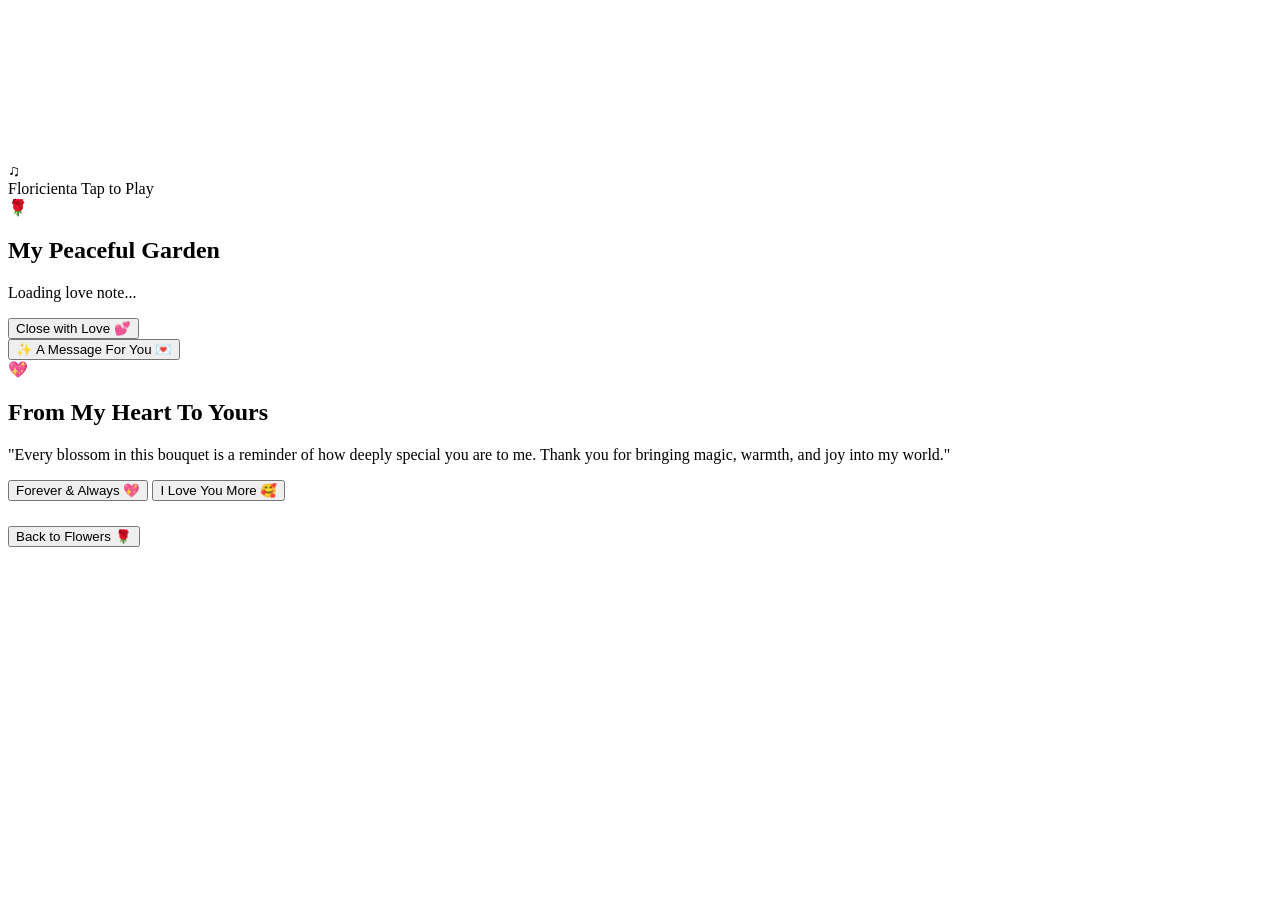
==== flowers.html @ 40cf1344 "Rename index.html to flowers.html" ====
<!DOCTYPE html>
<html lang="en">
  <head>
    <meta charset="UTF-8" />
    <meta http-equiv="X-UA-Compatible" content="IE=edge" />
    <meta name="viewport" content="width=device-width, initial-scale=1.0" />
    <link rel="stylesheet" href="./css/main.css" />
    <link rel="stylesheet" href="./css/interactive.css" />
    <link rel="icon" href="./img/flowers.png" type="image/x-icon" />
    <title>Midnight Velvet Rose - For You 🌹</title>
  </head>

  <body class="container">
    <div class="night"></div>
    <div class="starry-sky"></div>
    <canvas id="particlesCanvas"></canvas>

    <!-- Floating Music Widget -->
    <div class="music-controller" id="musicWidget">
      <div class="music-disc">♫</div>
      <div class="music-info">
        <span class="music-title">Floricienta</span>
        <span class="music-status" id="musicStatus">Tap to Play</span>
      </div>
    </div>
    <div class="flowers">
      <div class="flower flower--1">
        <div class="flower__leafs flower__leafs--1">
          <div class="flower__leaf flower__leaf--1"></div>
          <div class="flower__leaf flower__leaf--2"></div>
          <div class="flower__leaf flower__leaf--3"></div>
          <div class="flower__leaf flower__leaf--4"></div>
          <div class="flower__white-circle"></div>

          <div class="flower__light flower__light--1"></div>
          <div class="flower__light flower__light--2"></div>
          <div class="flower__light flower__light--3"></div>
          <div class="flower__light flower__light--4"></div>
          <div class="flower__light flower__light--5"></div>
          <div class="flower__light flower__light--6"></div>
          <div class="flower__light flower__light--7"></div>
          <div class="flower__light flower__light--8"></div>
        </div>
        <div class="flower__line">
          <div class="flower__line__leaf flower__line__leaf--1"></div>
          <div class="flower__line__leaf flower__line__leaf--2"></div>
          <div class="flower__line__leaf flower__line__leaf--3"></div>
          <div class="flower__line__leaf flower__line__leaf--4"></div>
          <div class="flower__line__leaf flower__line__leaf--5"></div>
          <div class="flower__line__leaf flower__line__leaf--6"></div>
        </div>
      </div>

      <div class="flower flower--2">
        <div class="flower__leafs flower__leafs--2">
          <div class="flower__leaf flower__leaf--1"></div>
          <div class="flower__leaf flower__leaf--2"></div>
          <div class="flower__leaf flower__leaf--3"></div>
          <div class="flower__leaf flower__leaf--4"></div>
          <div class="flower__white-circle"></div>

          <div class="flower__light flower__light--1"></div>
          <div class="flower__light flower__light--2"></div>
          <div class="flower__light flower__light--3"></div>
          <div class="flower__light flower__light--4"></div>
          <div class="flower__light flower__light--5"></div>
          <div class="flower__light flower__light--6"></div>
          <div class="flower__light flower__light--7"></div>
          <div class="flower__light flower__light--8"></div>
        </div>
        <div class="flower__line">
          <div class="flower__line__leaf flower__line__leaf--1"></div>
          <div class="flower__line__leaf flower__line__leaf--2"></div>
          <div class="flower__line__leaf flower__line__leaf--3"></div>
          <div class="flower__line__leaf flower__line__leaf--4"></div>
        </div>
      </div>

      <div class="flower flower--3">
        <div class="flower__leafs flower__leafs--3">
          <div class="flower__leaf flower__leaf--1"></div>
          <div class="flower__leaf flower__leaf--2"></div>
          <div class="flower__leaf flower__leaf--3"></div>
          <div class="flower__leaf flower__leaf--4"></div>
          <div class="flower__white-circle"></div>

          <div class="flower__light flower__light--1"></div>
          <div class="flower__light flower__light--2"></div>
          <div class="flower__light flower__light--3"></div>
          <div class="flower__light flower__light--4"></div>
          <div class="flower__light flower__light--5"></div>
          <div class="flower__light flower__light--6"></div>
          <div class="flower__light flower__light--7"></div>
          <div class="flower__light flower__light--8"></div>
        </div>
        <div class="flower__line">
          <div class="flower__line__leaf flower__line__leaf--1"></div>
          <div class="flower__line__leaf flower__line__leaf--2"></div>
          <div class="flower__line__leaf flower__line__leaf--3"></div>
          <div class="flower__line__leaf flower__line__leaf--4"></div>
        </div>
      </div>

      <div class="grow-ans" style="--d: 1.2s">
        <div class="flower__g-long">
          <div class="flower__g-long__top"></div>
          <div class="flower__g-long__bottom"></div>
        </div>
      </div>

      <div class="growing-grass">
        <div class="flower__grass flower__grass--1">
          <div class="flower__grass--top"></div>
          <div class="flower__grass--bottom"></div>
          <div class="flower__grass__leaf flower__grass__leaf--1"></div>
          <div class="flower__grass__leaf flower__grass__leaf--2"></div>
          <div class="flower__grass__leaf flower__grass__leaf--3"></div>
          <div class="flower__grass__leaf flower__grass__leaf--4"></div>
          <div class="flower__grass__leaf flower__grass__leaf--5"></div>
          <div class="flower__grass__leaf flower__grass__leaf--6"></div>
          <div class="flower__grass__leaf flower__grass__leaf--7"></div>
          <div class="flower__grass__leaf flower__grass__leaf--8"></div>
          <div class="flower__grass__overlay"></div>
        </div>
      </div>

      <div class="growing-grass">
        <div class="flower__grass flower__grass--2">
          <div class="flower__grass--top"></div>
          <div class="flower__grass--bottom"></div>
          <div class="flower__grass__leaf flower__grass__leaf--1"></div>
          <div class="flower__grass__leaf flower__grass__leaf--2"></div>
          <div class="flower__grass__leaf flower__grass__leaf--3"></div>
          <div class="flower__grass__leaf flower__grass__leaf--4"></div>
          <div class="flower__grass__leaf flower__grass__leaf--5"></div>
          <div class="flower__grass__leaf flower__grass__leaf--6"></div>
          <div class="flower__grass__leaf flower__grass__leaf--7"></div>
          <div class="flower__grass__leaf flower__grass__leaf--8"></div>
          <div class="flower__grass__overlay"></div>
        </div>
      </div>

      <div class="grow-ans" style="--d: 2.4s">
        <div class="flower__g-right flower__g-right--1">
          <div class="leaf"></div>
        </div>
      </div>

      <div class="grow-ans" style="--d: 2.8s">
        <div class="flower__g-right flower__g-right--2">
          <div class="leaf"></div>
        </div>
      </div>

      <div class="grow-ans" style="--d: 2.8s">
        <div class="flower__g-front">
          <div
            class="flower__g-front__leaf-wrapper flower__g-front__leaf-wrapper--1"
          >
            <div class="flower__g-front__leaf"></div>
          </div>
          <div
            class="flower__g-front__leaf-wrapper flower__g-front__leaf-wrapper--2"
          >
            <div class="flower__g-front__leaf"></div>
          </div>
          <div
            class="flower__g-front__leaf-wrapper flower__g-front__leaf-wrapper--3"
          >
            <div class="flower__g-front__leaf"></div>
          </div>
          <div
            class="flower__g-front__leaf-wrapper flower__g-front__leaf-wrapper--4"
          >
            <div class="flower__g-front__leaf"></div>
          </div>
          <div
            class="flower__g-front__leaf-wrapper flower__g-front__leaf-wrapper--5"
          >
            <div class="flower__g-front__leaf"></div>
          </div>
          <div
            class="flower__g-front__leaf-wrapper flower__g-front__leaf-wrapper--6"
          >
            <div class="flower__g-front__leaf"></div>
          </div>
          <div
            class="flower__g-front__leaf-wrapper flower__g-front__leaf-wrapper--7"
          >
            <div class="flower__g-front__leaf"></div>
          </div>
          <div
            class="flower__g-front__leaf-wrapper flower__g-front__leaf-wrapper--8"
          >
            <div class="flower__g-front__leaf"></div>
          </div>
          <div class="flower__g-front__line"></div>
        </div>
      </div>

      <div class="grow-ans" style="--d: 3.2s">
        <div class="flower__g-fr">
          <div class="leaf"></div>
          <div class="flower__g-fr__leaf flower__g-fr__leaf--1"></div>
          <div class="flower__g-fr__leaf flower__g-fr__leaf--2"></div>
          <div class="flower__g-fr__leaf flower__g-fr__leaf--3"></div>
          <div class="flower__g-fr__leaf flower__g-fr__leaf--4"></div>
          <div class="flower__g-fr__leaf flower__g-fr__leaf--5"></div>
          <div class="flower__g-fr__leaf flower__g-fr__leaf--6"></div>
          <div class="flower__g-fr__leaf flower__g-fr__leaf--7"></div>
          <div class="flower__g-fr__leaf flower__g-fr__leaf--8"></div>
        </div>
      </div>

      <div class="long-g long-g--0">
        <div class="grow-ans" style="--d: 3s">
          <div class="leaf leaf--0"></div>
        </div>
        <div class="grow-ans" style="--d: 2.2s">
          <div class="leaf leaf--1"></div>
        </div>
        <div class="grow-ans" style="--d: 3.4s">
          <div class="leaf leaf--2"></div>
        </div>
        <div class="grow-ans" style="--d: 3.6s">
          <div class="leaf leaf--3"></div>
        </div>
      </div>

      <div class="long-g long-g--1">
        <div class="grow-ans" style="--d: 3.6s">
          <div class="leaf leaf--0"></div>
        </div>
        <div class="grow-ans" style="--d: 3.8s">
          <div class="leaf leaf--1"></div>
        </div>
        <div class="grow-ans" style="--d: 4s">
          <div class="leaf leaf--2"></div>
        </div>
        <div class="grow-ans" style="--d: 4.2s">
          <div class="leaf leaf--3"></div>
        </div>
      </div>

      <div class="long-g long-g--2">
        <div class="grow-ans" style="--d: 4s">
          <div class="leaf leaf--0"></div>
        </div>
        <div class="grow-ans" style="--d: 4.2s">
          <div class="leaf leaf--1"></div>
        </div>
        <div class="grow-ans" style="--d: 4.4s">
          <div class="leaf leaf--2"></div>
        </div>
        <div class="grow-ans" style="--d: 4.6s">
          <div class="leaf leaf--3"></div>
        </div>
      </div>

      <div class="long-g long-g--3">
        <div class="grow-ans" style="--d: 4s">
          <div class="leaf leaf--0"></div>
        </div>
        <div class="grow-ans" style="--d: 4.2s">
          <div class="leaf leaf--1"></div>
        </div>
        <div class="grow-ans" style="--d: 3s">
          <div class="leaf leaf--2"></div>
        </div>
        <div class="grow-ans" style="--d: 3.6s">
          <div class="leaf leaf--3"></div>
        </div>
      </div>

      <div class="long-g long-g--4">
        <div class="grow-ans" style="--d: 4s">
          <div class="leaf leaf--0"></div>
        </div>
        <div class="grow-ans" style="--d: 4.2s">
          <div class="leaf leaf--1"></div>
        </div>
        <div class="grow-ans" style="--d: 3s">
          <div class="leaf leaf--2"></div>
        </div>
        <div class="grow-ans" style="--d: 3.6s">
          <div class="leaf leaf--3"></div>
        </div>
      </div>

      <div class="long-g long-g--5">
        <div class="grow-ans" style="--d: 4s">
          <div class="leaf leaf--0"></div>
        </div>
        <div class="grow-ans" style="--d: 4.2s">
          <div class="leaf leaf--1"></div>
        </div>
        <div class="grow-ans" style="--d: 3s">
          <div class="leaf leaf--2"></div>
        </div>
        <div class="grow-ans" style="--d: 3.6s">
          <div class="leaf leaf--3"></div>
        </div>
      </div>

      <div class="long-g long-g--6">
        <div class="grow-ans" style="--d: 4.2s">
          <div class="leaf leaf--0"></div>
        </div>
        <div class="grow-ans" style="--d: 4.4s">
          <div class="leaf leaf--1"></div>
        </div>
        <div class="grow-ans" style="--d: 4.6s">
          <div class="leaf leaf--2"></div>
        </div>
        <div class="grow-ans" style="--d: 4.8s">
          <div class="leaf leaf--3"></div>
        </div>
      </div>

      <div class="long-g long-g--7">
        <div class="grow-ans" style="--d: 3s">
          <div class="leaf leaf--0"></div>
        </div>
        <div class="grow-ans" style="--d: 3.2s">
          <div class="leaf leaf--1"></div>
        </div>
        <div class="grow-ans" style="--d: 3.5s">
          <div class="leaf leaf--2"></div>
        </div>
        <div class="grow-ans" style="--d: 3.6s">
          <div class="leaf leaf--3"></div>
        </div>
      </div>
    </div>

    <!-- Love Note Modal -->
    <div class="modal-overlay" id="loveModal">
      <div class="love-card">
        <div class="card-decoration" id="modalIcon">🌹</div>
        <h2 class="card-title" id="modalTitle">My Peaceful Garden</h2>
        <p class="card-message" id="modalMessage">Loading love note...</p>
        <button class="card-close-btn" id="modalCloseBtn">Close with Love 💕</button>
      </div>
    </div>

    <!-- Grand Finale Reveal Button -->
    <button class="finale-trigger-btn" id="finaleBtn">
      <span>✨</span> A Message For You <span>💌</span>
    </button>

    <!-- Grand Finale Surprise Modal -->
    <div class="modal-overlay" id="finaleModal">
      <div class="love-card finale-card">
        <div class="card-decoration">💖</div>
        <h2 class="card-title">From My Heart To Yours</h2>
        <p class="card-message">
          "Every blossom in this bouquet is a reminder of how deeply special you are to me. Thank you for bringing magic, warmth, and joy into my world."
        </p>
        <div class="finale-options" id="finaleOptionsBox">
          <button class="finale-btn finale-btn--primary" id="finaleOption1">Forever & Always 💖</button>
          <button class="finale-btn finale-btn--secondary" id="finaleOption2">I Love You More 🥰</button>
        </div>
        <div class="celebration-msg" id="celebrationMsg"></div>
        <button class="card-close-btn" id="finaleCloseBtn" style="margin-top: 25px;">Back to Flowers 🌹</button>
      </div>
    </div>

    <script src="./js/interactive.js"></script>
  </body>
</html>
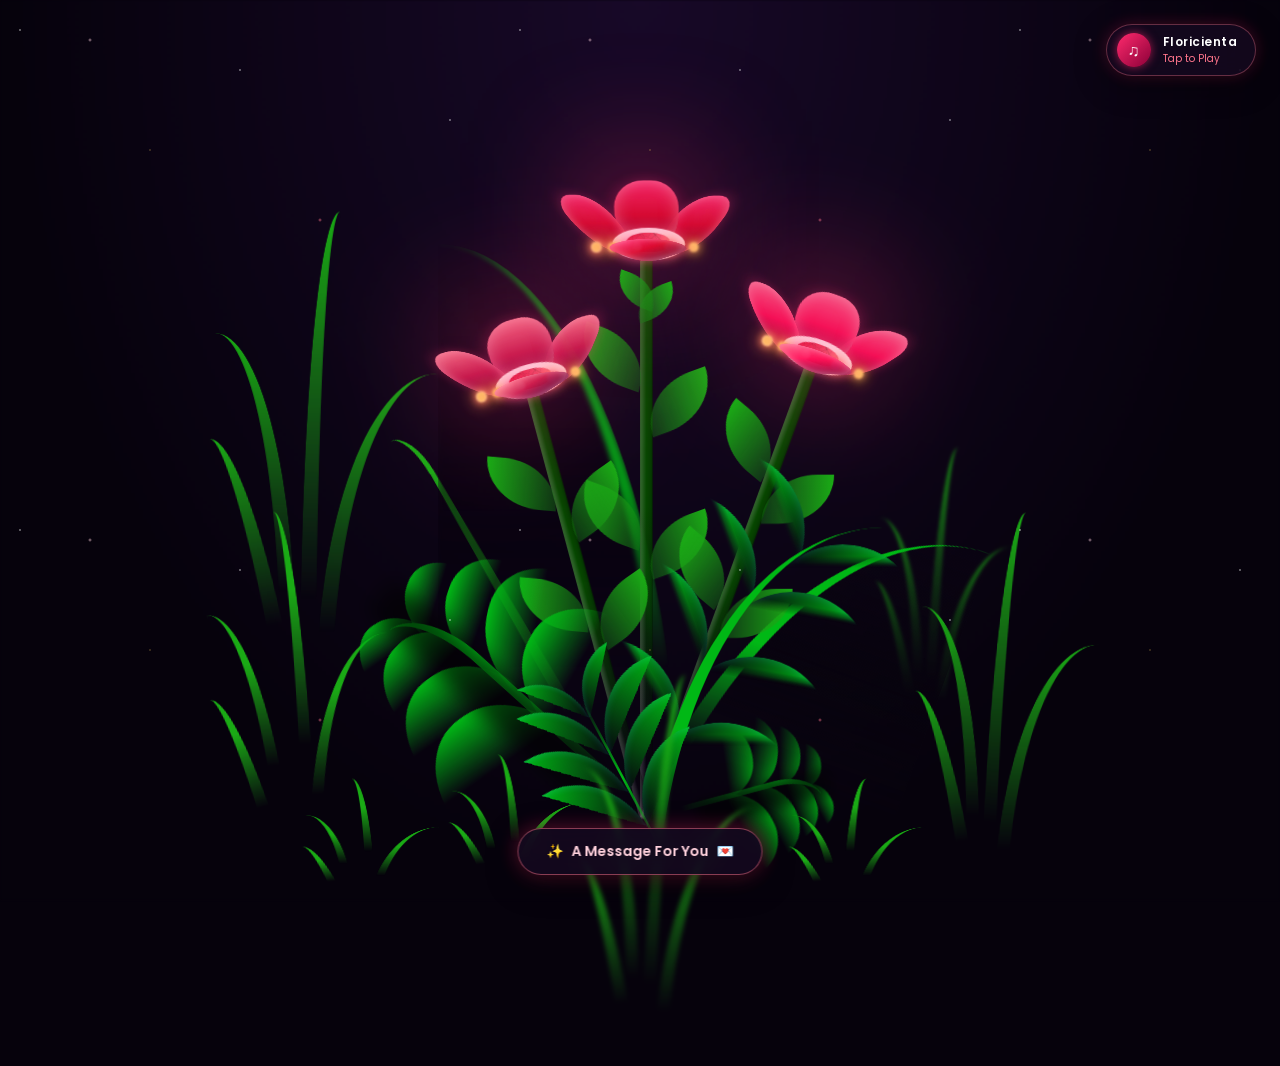
==== commit 87972495: "Update stylesheet links in flowers.html" ====
--- a/flowers.html
+++ b/flowers.html
@@ -4,8 +4,8 @@
     <meta charset="UTF-8" />
     <meta http-equiv="X-UA-Compatible" content="IE=edge" />
     <meta name="viewport" content="width=device-width, initial-scale=1.0" />
-    <link rel="stylesheet" href="./css/main.css" />
-    <link rel="stylesheet" href="./css/interactive.css" />
+    <link rel="stylesheet" href="./main.css" />
+    <link rel="stylesheet" href="./interactive.css" />
     <link rel="icon" href="./img/flowers.png" type="image/x-icon" />
     <title>Midnight Velvet Rose - For You 🌹</title>
   </head>
--- a/main.css
+++ b/main.css
@@ -0,0 +1,1353 @@
+*,
+*::after,
+*::before {
+  padding: 0;
+  margin: 0;
+  box-sizing: border-box;
+}
+
+:root {
+  --dark-color: #06020c;
+}
+
+body {
+  display: flex;
+  align-items: flex-end;
+  justify-content: center;
+  min-height: 100vh;
+  background-color: var(--dark-color);
+  overflow: hidden;
+  perspective: 1000px;
+}
+
+.night {
+  position: fixed;
+  left: 50%;
+  top: 0;
+  transform: translateX(-50%);
+  width: 100%;
+  height: 100%;
+  filter: blur(0.1vmin);
+  background-image: radial-gradient(ellipse at top, #180928 0%, var(--dark-color) 70%), 
+  radial-gradient(ellipse at bottom, var(--dark-color), rgba(255, 42, 109, 0.18)), 
+  repeating-linear-gradient(220deg, rgb(10, 3, 16) 0px, rgb(10, 3, 16) 19px, transparent 19px, 
+  transparent 22px), repeating-linear-gradient(189deg, rgb(10, 3, 16) 0px, rgb(10, 3, 16) 19px, 
+  transparent 19px, transparent 22px), repeating-linear-gradient(148deg, rgb(10, 3, 16) 0px, 
+  rgb(10, 3, 16) 19px, transparent 19px, transparent 22px), linear-gradient(90deg, rgba(255, 42, 109, 0.2), 
+  rgba(255, 209, 220, 0.15));
+}
+
+.flowers {
+  position: relative;
+  transform: scale(0.9);
+}
+
+.flower {
+  position: absolute;
+  bottom: 10vmin;
+  transform-origin: bottom center;
+  z-index: 10;
+  --fl-speed: 0.8s;
+}
+.flower--1 {
+  -webkit-animation: moving-flower-1 4s linear infinite;
+          animation: moving-flower-1 4s linear infinite;
+}
+.flower--1 .flower__line {
+  height: 70vmin;
+  -webkit-animation-delay: 0.3s;
+          animation-delay: 0.3s;
+}
+.flower--1 .flower__line__leaf--1 {
+  -webkit-animation: blooming-leaf-right var(--fl-speed) 1.6s backwards;
+          animation: blooming-leaf-right var(--fl-speed) 1.6s backwards;
+}
+.flower--1 .flower__line__leaf--2 {
+  -webkit-animation: blooming-leaf-right var(--fl-speed) 1.4s backwards;
+          animation: blooming-leaf-right var(--fl-speed) 1.4s backwards;
+}
+.flower--1 .flower__line__leaf--3 {
+  -webkit-animation: blooming-leaf-left var(--fl-speed) 1.2s backwards;
+          animation: blooming-leaf-left var(--fl-speed) 1.2s backwards;
+}
+.flower--1 .flower__line__leaf--4 {
+  -webkit-animation: blooming-leaf-left var(--fl-speed) 1s backwards;
+          animation: blooming-leaf-left var(--fl-speed) 1s backwards;
+}
+.flower--1 .flower__line__leaf--5 {
+  -webkit-animation: blooming-leaf-right var(--fl-speed) 1.8s backwards;
+          animation: blooming-leaf-right var(--fl-speed) 1.8s backwards;
+}
+.flower--1 .flower__line__leaf--6 {
+  -webkit-animation: blooming-leaf-left var(--fl-speed) 2s backwards;
+          animation: blooming-leaf-left var(--fl-speed) 2s backwards;
+}
+.flower--2 {
+  left: 50%;
+  transform: rotate(20deg);
+  -webkit-animation: moving-flower-2 4s linear infinite;
+          animation: moving-flower-2 4s linear infinite;
+}
+.flower--2 .flower__line {
+  height: 60vmin;
+  -webkit-animation-delay: 0.6s;
+          animation-delay: 0.6s;
+}
+.flower--2 .flower__line__leaf--1 {
+  -webkit-animation: blooming-leaf-right var(--fl-speed) 1.9s backwards;
+          animation: blooming-leaf-right var(--fl-speed) 1.9s backwards;
+}
+.flower--2 .flower__line__leaf--2 {
+  -webkit-animation: blooming-leaf-right var(--fl-speed) 1.7s backwards;
+          animation: blooming-leaf-right var(--fl-speed) 1.7s backwards;
+}
+.flower--2 .flower__line__leaf--3 {
+  -webkit-animation: blooming-leaf-left var(--fl-speed) 1.5s backwards;
+          animation: blooming-leaf-left var(--fl-speed) 1.5s backwards;
+}
+.flower--2 .flower__line__leaf--4 {
+  -webkit-animation: blooming-leaf-left var(--fl-speed) 1.3s backwards;
+          animation: blooming-leaf-left var(--fl-speed) 1.3s backwards;
+}
+.flower--3 {
+  left: 50%;
+  transform: rotate(-15deg);
+  -webkit-animation: moving-flower-3 4s linear infinite;
+          animation: moving-flower-3 4s linear infinite;
+}
+.flower--3 .flower__line {
+  -webkit-animation-delay: 0.9s;
+          animation-delay: 0.9s;
+}
+.flower--3 .flower__line__leaf--1 {
+  -webkit-animation: blooming-leaf-right var(--fl-speed) 2.5s backwards;
+          animation: blooming-leaf-right var(--fl-speed) 2.5s backwards;
+}
+.flower--3 .flower__line__leaf--2 {
+  -webkit-animation: blooming-leaf-right var(--fl-speed) 2.3s backwards;
+          animation: blooming-leaf-right var(--fl-speed) 2.3s backwards;
+}
+.flower--3 .flower__line__leaf--3 {
+  -webkit-animation: blooming-leaf-left var(--fl-speed) 2.1s backwards;
+          animation: blooming-leaf-left var(--fl-speed) 2.1s backwards;
+}
+.flower--3 .flower__line__leaf--4 {
+  -webkit-animation: blooming-leaf-left var(--fl-speed) 1.9s backwards;
+          animation: blooming-leaf-left var(--fl-speed) 1.9s backwards;
+}
+.flower__leafs {
+  position: relative;
+  -webkit-animation: blooming-flower 2s backwards;
+          animation: blooming-flower 2s backwards;
+}
+.flower__leafs--1 {
+  -webkit-animation-delay: 1.1s;
+          animation-delay: 1.1s;
+}
+.flower__leafs--2 {
+  -webkit-animation-delay: 1.4s;
+          animation-delay: 1.4s;
+}
+.flower__leafs--3 {
+  -webkit-animation-delay: 1.7s;
+          animation-delay: 1.7s;
+}
+.flower__leafs::after {
+  content: "";
+  position: absolute;
+  left: 0;
+  top: 0;
+  transform: translate(-50%, -100%);
+  width: 9vmin;
+  height: 9vmin;
+  background-color: #ff2a6d;
+  filter: blur(8vmin);
+}
+.flower__leaf {
+  position: absolute;
+  bottom: 0;
+  left: 50%;
+  width: 8vmin;
+  height: 11vmin;
+  border-radius: 51% 49% 47% 53%/44% 45% 55% 69%;
+  background-color: #8b0038;
+  background-image: linear-gradient(to top, #7d0628, #d90429, #ff2a6d);
+  transform-origin: bottom center;
+  opacity: 0.95;
+  box-shadow: inset 0 0 2vmin rgba(255, 180, 200, 0.6), 0 0 2vmin rgba(255, 42, 109, 0.35);
+}
+.flower__leaf--1 {
+  transform: translate(-10%, 1%) rotateY(40deg) rotateX(-50deg);
+}
+.flower__leaf--2 {
+  transform: translate(-50%, -4%) rotateX(40deg);
+}
+.flower__leaf--3 {
+  transform: translate(-90%, 0%) rotateY(45deg) rotateX(50deg);
+}
+.flower__leaf--4 {
+  width: 8vmin;
+  height: 8vmin;
+  transform-origin: bottom left;
+  border-radius: 4vmin 10vmin 4vmin 4vmin;
+  transform: translate(0%, 18%) rotateX(70deg) rotate(-43deg);
+  background-image: linear-gradient(to top, #6a041d, #c9184a);
+  z-index: 1;
+  opacity: 0.9;
+}
+.flower__white-circle {
+  position: absolute;
+  left: -3.5vmin;
+  top: -3vmin;
+  width: 9vmin;
+  height: 4vmin;
+  border-radius: 50%;
+  background-color: #ffe5ec;
+  box-shadow: 0 0 1.5vmin rgba(255, 117, 140, 0.5);
+}
+.flower__white-circle::after {
+  content: "";
+  position: absolute;
+  left: 50%;
+  top: 45%;
+  transform: translate(-50%, -50%);
+  width: 60%;
+  height: 60%;
+  border-radius: inherit;
+  background-image: repeating-linear-gradient(135deg, rgba(0, 0, 0, 0.03) 0px, 
+  rgba(0, 0, 0, 0.03) 1px, transparent 1px, transparent 12px), repeating-linear-gradient(45deg, 
+  rgba(0, 0, 0, 0.03) 0px, rgba(0, 0, 0, 0.03) 1px, transparent 1px, transparent 12px), 
+  repeating-linear-gradient(67.5deg, rgba(0, 0, 0, 0.03) 0px, rgba(0, 0, 0, 0.03) 1px, 
+  transparent 1px, transparent 12px), repeating-linear-gradient(135deg, rgba(0, 0, 0, 0.03) 0px, 
+  rgba(0, 0, 0, 0.03) 1px, transparent 1px, transparent 12px), repeating-linear-gradient(45deg, 
+  rgba(0, 0, 0, 0.03) 0px, rgba(0, 0, 0, 0.03) 1px, transparent 1px, transparent 12px), 
+  repeating-linear-gradient(112.5deg, rgba(0, 0, 0, 0.03) 0px, rgba(0, 0, 0, 0.03) 1px, 
+  transparent 1px, transparent 12px), repeating-linear-gradient(112.5deg, rgba(0, 0, 0, 0.03) 0px, 
+  rgba(0, 0, 0, 0.03) 1px, transparent 1px, transparent 12px), repeating-linear-gradient(45deg, 
+  rgba(0, 0, 0, 0.03) 0px, rgba(0, 0, 0, 0.03) 1px, transparent 1px, transparent 12px), 
+  repeating-linear-gradient(22.5deg, rgba(0, 0, 0, 0.03) 0px, rgba(0, 0, 0, 0.03) 1px, 
+  transparent 1px, transparent 12px), repeating-linear-gradient(45deg, rgba(0, 0, 0, 0.03) 0px, 
+  rgba(0, 0, 0, 0.03) 1px, transparent 1px, transparent 12px), repeating-linear-gradient(22.5deg, 
+  rgba(0, 0, 0, 0.03) 0px, rgba(0, 0, 0, 0.03) 1px, transparent 1px, transparent 12px), 
+  repeating-linear-gradient(135deg, rgba(0, 0, 0, 0.03) 0px, rgba(0, 0, 0, 0.03) 1px, 
+  transparent 1px, transparent 12px), repeating-linear-gradient(157.5deg, rgba(0, 0, 0, 0.03) 0px, 
+  rgba(0, 0, 0, 0.03) 1px, transparent 1px, transparent 12px), repeating-linear-gradient(67.5deg, 
+  rgba(0, 0, 0, 0.03) 0px, rgba(0, 0, 0, 0.03) 1px, transparent 1px, transparent 12px), 
+  repeating-linear-gradient(67.5deg, rgba(0, 0, 0, 0.03) 0px, rgba(0, 0, 0, 0.03) 1px, 
+  transparent 1px, transparent 12px), linear-gradient(90deg, #d90429, #ff758c);
+}
+.flower__line {
+  height: 55vmin;
+  width: 1.5vmin;
+  background-image: linear-gradient(to left, rgba(0, 0, 0, 0.2), transparent, 
+  rgba(255, 255, 255, 0.2)), linear-gradient(to top, transparent 10%, #064600, #064600);
+  box-shadow: inset 0 0 2px rgba(0, 0, 0, 0.5);
+  -webkit-animation: grow-flower-tree 4s backwards;
+          animation: grow-flower-tree 4s backwards;
+}
+.flower__line__leaf {
+  --w: 7vmin;
+  --h: calc(var(--w) + 2vmin);
+  position: absolute;
+  top: 20%;
+  left: 90%;
+  width: var(--w);
+  height: var(--h);
+  border-top-right-radius: var(--h);
+  border-bottom-left-radius: var(--h);
+  background-image: linear-gradient(to top, rgba(20, 122, 20, 0.4), #1aaa15);
+}
+.flower__line__leaf--1 {
+  transform: rotate(70deg) rotateY(30deg);
+}
+.flower__line__leaf--2 {
+  top: 45%;
+  transform: rotate(70deg) rotateY(30deg);
+}
+.flower__line__leaf--3, .flower__line__leaf--4, .flower__line__leaf--6 {
+  border-top-right-radius: 0;
+  border-bottom-left-radius: 0;
+  border-top-left-radius: var(--h);
+  border-bottom-right-radius: var(--h);
+  left: -460%;
+  top: 12%;
+  transform: rotate(-70deg) rotateY(30deg);
+}
+.flower__line__leaf--4 {
+  top: 40%;
+}
+.flower__line__leaf--5 {
+  top: 0;
+  transform-origin: left;
+  transform: rotate(70deg) rotateY(30deg) scale(0.6);
+}
+.flower__line__leaf--6 {
+  top: -2%;
+  left: -450%;
+  transform-origin: right;
+  transform: rotate(-70deg) rotateY(30deg) scale(0.6);
+}
+.flower__light {
+  position: absolute;
+  bottom: 0vmin;
+  width: 1.2vmin;
+  height: 1.2vmin;
+  background-color: #ffd1dc;
+  border-radius: 50%;
+  filter: blur(0.15vmin);
+  box-shadow: 0 0 1vmin #ff2a6d, 0 0 2.5vmin #ff758c;
+  -webkit-animation: light-ans 4s linear infinite backwards;
+          animation: light-ans 4s linear infinite backwards;
+}
+.flower__light:nth-child(odd) {
+  background-color: #ffd166;
+  box-shadow: 0 0 1vmin #ffd166, 0 0 2vmin #ffb703;
+}
+.flower__light--1 {
+  left: -2vmin;
+  -webkit-animation-delay: 1s;
+          animation-delay: 1s;
+}
+.flower__light--2 {
+  left: 3vmin;
+  -webkit-animation-delay: 0.5s;
+          animation-delay: 0.5s;
+}
+.flower__light--3 {
+  left: -6vmin;
+  -webkit-animation-delay: 0.3s;
+          animation-delay: 0.3s;
+}
+.flower__light--4 {
+  left: 6vmin;
+  -webkit-animation-delay: 0.9s;
+          animation-delay: 0.9s;
+}
+.flower__light--5 {
+  left: -1vmin;
+  -webkit-animation-delay: 1.5s;
+          animation-delay: 1.5s;
+}
+.flower__light--6 {
+  left: -4vmin;
+  -webkit-animation-delay: 3s;
+          animation-delay: 3s;
+}
+.flower__light--7 {
+  left: 3vmin;
+  -webkit-animation-delay: 2s;
+          animation-delay: 2s;
+}
+.flower__light--8 {
+  left: -6vmin;
+  -webkit-animation-delay: 3.5s;
+          animation-delay: 3.5s;
+}
+.flower__grass {
+  --c: #00b815;
+  --line-w: 1.5vmin;
+  position: absolute;
+  bottom: 12vmin;
+  left: -7vmin;
+  display: flex;
+  flex-direction: column;
+  align-items: flex-end;
+  z-index: 20;
+  transform-origin: bottom center;
+  transform: rotate(-48deg) rotateY(40deg);
+}
+.flower__grass--1 {
+  -webkit-animation: moving-grass 2s linear infinite;
+          animation: moving-grass 2s linear infinite;
+}
+.flower__grass--2 {
+  left: 2vmin;
+  bottom: 10vmin;
+  transform: scale(0.5) rotate(75deg) rotateX(10deg) rotateY(-200deg);
+  opacity: 0.8;
+  z-index: 0;
+  -webkit-animation: moving-grass--2 1.5s linear infinite;
+          animation: moving-grass--2 1.5s linear infinite;
+}
+.flower__grass--top {
+  width: 7vmin;
+  height: 10vmin;
+  border-top-right-radius: 100%;
+  border-right: var(--line-w) solid var(--c);
+  transform-origin: bottom center;
+  transform: rotate(-2deg);
+}
+.flower__grass--bottom {
+  margin-top: -2px;
+  width: var(--line-w);
+  height: 25vmin;
+  background-image: linear-gradient(to top, transparent, var(--c));
+}
+.flower__grass__leaf {
+  --size: 10vmin;
+  position: absolute;
+  width: calc(var(--size) * 2.1);
+  height: var(--size);
+  border-top-left-radius: var(--size);
+  border-top-right-radius: var(--size);
+  background-image: linear-gradient(to top, transparent, transparent 30%, var(--c));
+  z-index: 100;
+}
+.flower__grass__leaf--1 {
+  top: -6%;
+  left: 30%;
+  --size: 6vmin;
+  transform: rotate(-20deg);
+  -webkit-animation: growing-grass-ans--1 2s 2.6s backwards;
+          animation: growing-grass-ans--1 2s 2.6s backwards;
+}
+@-webkit-keyframes growing-grass-ans--1 {
+  0% {
+    transform-origin: bottom left;
+    transform: rotate(-20deg) scale(0);
+  }
+}
+@keyframes growing-grass-ans--1 {
+  0% {
+    transform-origin: bottom left;
+    transform: rotate(-20deg) scale(0);
+  }
+}
+.flower__grass__leaf--2 {
+  top: -5%;
+  left: -110%;
+  --size: 6vmin;
+  transform: rotate(10deg);
+  -webkit-animation: growing-grass-ans--2 2s 2.4s linear backwards;
+          animation: growing-grass-ans--2 2s 2.4s linear backwards;
+}
+@-webkit-keyframes growing-grass-ans--2 {
+  0% {
+    transform-origin: bottom right;
+    transform: rotate(10deg) scale(0);
+  }
+}
+@keyframes growing-grass-ans--2 {
+  0% {
+    transform-origin: bottom right;
+    transform: rotate(10deg) scale(0);
+  }
+}
+.flower__grass__leaf--3 {
+  top: 5%;
+  left: 60%;
+  --size: 8vmin;
+  transform: rotate(-18deg) rotateX(-20deg);
+  -webkit-animation: growing-grass-ans--3 2s 2.2s linear backwards;
+          animation: growing-grass-ans--3 2s 2.2s linear backwards;
+}
+@-webkit-keyframes growing-grass-ans--3 {
+  0% {
+    transform-origin: bottom left;
+    transform: rotate(-18deg) rotateX(-20deg) scale(0);
+  }
+}
+@keyframes growing-grass-ans--3 {
+  0% {
+    transform-origin: bottom left;
+    transform: rotate(-18deg) rotateX(-20deg) scale(0);
+  }
+}
+.flower__grass__leaf--4 {
+  top: 6%;
+  left: -135%;
+  --size: 8vmin;
+  transform: rotate(2deg);
+  -webkit-animation: growing-grass-ans--4 2s 2s linear backwards;
+          animation: growing-grass-ans--4 2s 2s linear backwards;
+}
+@-webkit-keyframes growing-grass-ans--4 {
+  0% {
+    transform-origin: bottom right;
+    transform: rotate(2deg) scale(0);
+  }
+}
+@keyframes growing-grass-ans--4 {
+  0% {
+    transform-origin: bottom right;
+    transform: rotate(2deg) scale(0);
+  }
+}
+.flower__grass__leaf--5 {
+  top: 20%;
+  left: 60%;
+  --size: 10vmin;
+  transform: rotate(-24deg) rotateX(-20deg);
+  -webkit-animation: growing-grass-ans--5 2s 1.8s linear backwards;
+          animation: growing-grass-ans--5 2s 1.8s linear backwards;
+}
+@-webkit-keyframes growing-grass-ans--5 {
+  0% {
+    transform-origin: bottom left;
+    transform: rotate(-24deg) rotateX(-20deg) scale(0);
+  }
+}
+@keyframes growing-grass-ans--5 {
+  0% {
+    transform-origin: bottom left;
+    transform: rotate(-24deg) rotateX(-20deg) scale(0);
+  }
+}
+.flower__grass__leaf--6 {
+  top: 22%;
+  left: -180%;
+  --size: 10vmin;
+  transform: rotate(10deg);
+  -webkit-animation: growing-grass-ans--6 2s 1.6s linear backwards;
+          animation: growing-grass-ans--6 2s 1.6s linear backwards;
+}
+@-webkit-keyframes growing-grass-ans--6 {
+  0% {
+    transform-origin: bottom right;
+    transform: rotate(10deg) scale(0);
+  }
+}
+@keyframes growing-grass-ans--6 {
+  0% {
+    transform-origin: bottom right;
+    transform: rotate(10deg) scale(0);
+  }
+}
+.flower__grass__leaf--7 {
+  top: 39%;
+  left: 70%;
+  --size: 10vmin;
+  transform: rotate(-10deg);
+  -webkit-animation: growing-grass-ans--7 2s 1.4s linear backwards;
+          animation: growing-grass-ans--7 2s 1.4s linear backwards;
+}
+@-webkit-keyframes growing-grass-ans--7 {
+  0% {
+    transform-origin: bottom left;
+    transform: rotate(-10deg) scale(0);
+  }
+}
+@keyframes growing-grass-ans--7 {
+  0% {
+    transform-origin: bottom left;
+    transform: rotate(-10deg) scale(0);
+  }
+}
+.flower__grass__leaf--8 {
+  top: 40%;
+  left: -215%;
+  --size: 11vmin;
+  transform: rotate(10deg);
+  -webkit-animation: growing-grass-ans--8 2s 1.2s linear backwards;
+          animation: growing-grass-ans--8 2s 1.2s linear backwards;
+}
+@-webkit-keyframes growing-grass-ans--8 {
+  0% {
+    transform-origin: bottom right;
+    transform: rotate(10deg) scale(0);
+  }
+}
+@keyframes growing-grass-ans--8 {
+  0% {
+    transform-origin: bottom right;
+    transform: rotate(10deg) scale(0);
+  }
+}
+.flower__grass__overlay {
+  position: absolute;
+  top: -10%;
+  right: 0%;
+  width: 100%;
+  height: 100%;
+  background-color: rgba(0, 0, 0, 0.6);
+  filter: blur(1.5vmin);
+  z-index: 100;
+}
+.flower__g-long {
+  --w: 2vmin;
+  --h: 6vmin;
+  --c: #1aaa15;
+  position: absolute;
+  bottom: 10vmin;
+  left: -3vmin;
+  transform-origin: bottom center;
+  transform: rotate(-30deg) rotateY(-20deg);
+  display: flex;
+  flex-direction: column;
+  align-items: flex-end;
+  -webkit-animation: flower-g-long-ans 3s linear infinite;
+          animation: flower-g-long-ans 3s linear infinite;
+}
+@-webkit-keyframes flower-g-long-ans {
+  0%, 100% {
+    transform: rotate(-30deg) rotateY(-20deg);
+  }
+  50% {
+    transform: rotate(-32deg) rotateY(-20deg);
+  }
+}
+@keyframes flower-g-long-ans {
+  0%, 100% {
+    transform: rotate(-30deg) rotateY(-20deg);
+  }
+  50% {
+    transform: rotate(-32deg) rotateY(-20deg);
+  }
+}
+.flower__g-long__top {
+  top: calc(var(--h) * -1);
+  width: calc(var(--w) + 1vmin);
+  height: var(--h);
+  border-top-right-radius: 100%;
+  border-right: 0.7vmin solid var(--c);
+  transform: translate(-0.7vmin, 1vmin);
+}
+.flower__g-long__bottom {
+  width: var(--w);
+  height: 50vmin;
+  transform-origin: bottom center;
+  background-image: linear-gradient(to top, transparent 30%, var(--c));
+  box-shadow: inset 0 0 2px rgba(0, 0, 0, 0.5);
+  -webkit-clip-path: polygon(35% 0, 65% 1%, 100% 100%, 0% 100%);
+          clip-path: polygon(35% 0, 65% 1%, 100% 100%, 0% 100%);
+}
+.flower__g-right {
+  position: absolute;
+  bottom: 6vmin;
+  left: -2vmin;
+  transform-origin: bottom left;
+  transform: rotate(20deg);
+}
+.flower__g-right .leaf {
+  width: 30vmin;
+  height: 50vmin;
+  border-top-left-radius: 100%;
+  border-left: 2vmin solid #00b815;
+  background-image: linear-gradient(to bottom, transparent, var(--dark-color) 60%);
+  -webkit-mask-image: linear-gradient(to top, transparent 30%, #00b815 60%);
+}
+.flower__g-right--1 {
+  -webkit-animation: flower-g-right-ans 2.5s linear infinite;
+          animation: flower-g-right-ans 2.5s linear infinite;
+}
+.flower__g-right--2 {
+  left: 5vmin;
+  transform: rotateY(-180deg);
+  -webkit-animation: flower-g-right-ans--2 3s linear infinite;
+          animation: flower-g-right-ans--2 3s linear infinite;
+}
+.flower__g-right--2 .leaf {
+  height: 75vmin;
+  filter: blur(0.3vmin);
+  opacity: 0.8;
+}
+@-webkit-keyframes flower-g-right-ans {
+  0%, 100% {
+    transform: rotate(20deg);
+  }
+  50% {
+    transform: rotate(24deg) rotateX(-20deg);
+  }
+}
+@keyframes flower-g-right-ans {
+  0%, 100% {
+    transform: rotate(20deg);
+  }
+  50% {
+    transform: rotate(24deg) rotateX(-20deg);
+  }
+}
+@-webkit-keyframes flower-g-right-ans--2 {
+  0%, 100% {
+    transform: rotateY(-180deg) rotate(0deg) rotateX(-20deg);
+  }
+  50% {
+    transform: rotateY(-180deg) rotate(6deg) rotateX(-20deg);
+  }
+}
+@keyframes flower-g-right-ans--2 {
+  0%, 100% {
+    transform: rotateY(-180deg) rotate(0deg) rotateX(-20deg);
+  }
+  50% {
+    transform: rotateY(-180deg) rotate(6deg) rotateX(-20deg);
+  }
+}
+.flower__g-front {
+  position: absolute;
+  bottom: 6vmin;
+  left: 2.5vmin;
+  z-index: 100;
+  transform-origin: bottom center;
+  transform: rotate(-28deg) rotateY(30deg) scale(1.04);
+  -webkit-animation: flower__g-front-ans 2s linear infinite;
+          animation: flower__g-front-ans 2s linear infinite;
+}
+@-webkit-keyframes flower__g-front-ans {
+  0%, 100% {
+    transform: rotate(-28deg) rotateY(30deg) scale(1.04);
+  }
+  50% {
+    transform: rotate(-35deg) rotateY(40deg) scale(1.04);
+  }
+}
+@keyframes flower__g-front-ans {
+  0%, 100% {
+    transform: rotate(-28deg) rotateY(30deg) scale(1.04);
+  }
+  50% {
+    transform: rotate(-35deg) rotateY(40deg) scale(1.04);
+  }
+}
+.flower__g-front__line {
+  width: 0.3vmin;
+  height: 20vmin;
+  background-image: linear-gradient(to top, transparent, #00b815, transparent 100%);
+  position: relative;
+}
+.flower__g-front__leaf-wrapper {
+  position: absolute;
+  top: 0;
+  left: 0;
+  transform-origin: bottom left;
+  transform: rotate(10deg);
+}
+.flower__g-front__leaf-wrapper:nth-child(even) {
+  left: 0vmin;
+  transform: rotateY(-180deg) rotate(5deg);
+  -webkit-animation: flower__g-front__leaf-left-ans 1s ease-in backwards;
+          animation: flower__g-front__leaf-left-ans 1s ease-in backwards;
+}
+.flower__g-front__leaf-wrapper:nth-child(odd) {
+  -webkit-animation: flower__g-front__leaf-ans 1s ease-in backwards;
+          animation: flower__g-front__leaf-ans 1s ease-in backwards;
+}
+.flower__g-front__leaf-wrapper--1 {
+  top: -8vmin;
+  transform: scale(0.7);
+  -webkit-animation: flower__g-front__leaf-ans 1s 5.5s ease-in backwards !important;
+          animation: flower__g-front__leaf-ans 1s 5.5s ease-in backwards !important;
+}
+.flower__g-front__leaf-wrapper--2 {
+  top: -8vmin;
+  transform: rotateY(-180deg) scale(0.7) !important;
+  -webkit-animation: flower__g-front__leaf-left-ans-2 1s 4.6s ease-in backwards !important;
+          animation: flower__g-front__leaf-left-ans-2 1s 4.6s ease-in backwards !important;
+}
+.flower__g-front__leaf-wrapper--3 {
+  top: -3vmin;
+  -webkit-animation: flower__g-front__leaf-ans 1s 4.6s ease-in backwards;
+          animation: flower__g-front__leaf-ans 1s 4.6s ease-in backwards;
+}
+.flower__g-front__leaf-wrapper--4 {
+  top: -3vmin;
+  transform: rotateY(-180deg) scale(0.9) !important;
+  -webkit-animation: flower__g-front__leaf-left-ans-2 1s 4.6s ease-in backwards !important;
+          animation: flower__g-front__leaf-left-ans-2 1s 4.6s ease-in backwards !important;
+}
+@-webkit-keyframes flower__g-front__leaf-left-ans-2 {
+  0% {
+    transform: rotateY(-180deg) scale(0);
+  }
+}
+@keyframes flower__g-front__leaf-left-ans-2 {
+  0% {
+    transform: rotateY(-180deg) scale(0);
+  }
+}
+.flower__g-front__leaf-wrapper--5, .flower__g-front__leaf-wrapper--6 {
+  top: 2vmin;
+}
+.flower__g-front__leaf-wrapper--7, .flower__g-front__leaf-wrapper--8 {
+  top: 6.5vmin;
+}
+.flower__g-front__leaf-wrapper--2 {
+  -webkit-animation-delay: 5.2s !important;
+          animation-delay: 5.2s !important;
+}
+.flower__g-front__leaf-wrapper--3 {
+  -webkit-animation-delay: 4.9s !important;
+          animation-delay: 4.9s !important;
+}
+.flower__g-front__leaf-wrapper--5 {
+  -webkit-animation-delay: 4.3s !important;
+          animation-delay: 4.3s !important;
+}
+.flower__g-front__leaf-wrapper--6 {
+  -webkit-animation-delay: 4.1s !important;
+          animation-delay: 4.1s !important;
+}
+.flower__g-front__leaf-wrapper--7 {
+  -webkit-animation-delay: 3.8s !important;
+          animation-delay: 3.8s !important;
+}
+.flower__g-front__leaf-wrapper--8 {
+  -webkit-animation-delay: 3.5s !important;
+          animation-delay: 3.5s !important;
+}
+@-webkit-keyframes flower__g-front__leaf-ans {
+  0% {
+    transform: rotate(10deg) scale(0);
+  }
+}
+@keyframes flower__g-front__leaf-ans {
+  0% {
+    transform: rotate(10deg) scale(0);
+  }
+}
+@-webkit-keyframes flower__g-front__leaf-left-ans {
+  0% {
+    transform: rotateY(-180deg) rotate(5deg) scale(0);
+  }
+}
+@keyframes flower__g-front__leaf-left-ans {
+  0% {
+    transform: rotateY(-180deg) rotate(5deg) scale(0);
+  }
+}
+.flower__g-front__leaf {
+  width: 10vmin;
+  height: 10vmin;
+  border-radius: 100% 0% 0% 100%/100% 100% 0% 0%;
+  box-shadow: inset 0 2px 1vmin hsla(184deg, 97%, 58%, 0.2);
+  background-image: linear-gradient(to bottom left, transparent, var(--dark-color)), 
+  linear-gradient(to bottom right, #00b815 50%, transparent 50%, transparent);
+  -webkit-mask-image: linear-gradient(to bottom right, #00b815 50%, transparent 50%, transparent);
+  mask-image: linear-gradient(to bottom right, #00b815 50%, transparent 50%, transparent);
+}
+.flower__g-fr {
+  position: absolute;
+  bottom: -4vmin;
+  left: vmin;
+  transform-origin: bottom left;
+  z-index: 10;
+  -webkit-animation: flower__g-fr-ans 2s linear infinite;
+          animation: flower__g-fr-ans 2s linear infinite;
+}
+@-webkit-keyframes flower__g-fr-ans {
+  0%, 100% {
+    transform: rotate(2deg);
+  }
+  50% {
+    transform: rotate(4deg);
+  }
+}
+@keyframes flower__g-fr-ans {
+  0%, 100% {
+    transform: rotate(2deg);
+  }
+  50% {
+    transform: rotate(4deg);
+  }
+}
+.flower__g-fr .leaf {
+  width: 30vmin;
+  height: 50vmin;
+  border-top-left-radius: 100%;
+  border-left: 2vmin solid #00b815;
+  -webkit-mask-image: linear-gradient(to top, transparent 25%, #00b815 50%);
+  position: relative;
+  z-index: 1;
+}
+.flower__g-fr__leaf {
+  position: absolute;
+  top: 0;
+  left: 0;
+  width: 10vmin;
+  height: 10vmin;
+  border-radius: 100% 0% 0% 100%/100% 100% 0% 0%;
+  box-shadow: inset 0 2px 1vmin hsla(184deg, 97%, 58%, 0.2);
+  background-image: linear-gradient(to bottom left, transparent, var(--dark-color) 98%), 
+  linear-gradient(to bottom right, #00b815 45%, transparent 50%, transparent);
+  -webkit-mask-image: linear-gradient(135deg, #00b815 40%, transparent 50%, transparent);
+}
+.flower__g-fr__leaf--1 {
+  left: 20vmin;
+  transform: rotate(45deg);
+  -webkit-animation: flower__g-fr-leaft-ans-1 0.5s 5.2s linear backwards;
+          animation: flower__g-fr-leaft-ans-1 0.5s 5.2s linear backwards;
+}
+@-webkit-keyframes flower__g-fr-leaft-ans-1 {
+  0% {
+    transform-origin: left;
+    transform: rotate(45deg) scale(0);
+  }
+}
+@keyframes flower__g-fr-leaft-ans-1 {
+  0% {
+    transform-origin: left;
+    transform: rotate(45deg) scale(0);
+  }
+}
+.flower__g-fr__leaf--2 {
+  left: 12vmin;
+  top: -7vmin;
+  transform: rotate(25deg) rotateY(-180deg);
+  -webkit-animation: flower__g-fr-leaft-ans-6 0.5s 5s linear backwards;
+          animation: flower__g-fr-leaft-ans-6 0.5s 5s linear backwards;
+}
+.flower__g-fr__leaf--3 {
+  left: 15vmin;
+  top: 6vmin;
+  transform: rotate(55deg);
+  -webkit-animation: flower__g-fr-leaft-ans-5 0.5s 4.8s linear backwards;
+          animation: flower__g-fr-leaft-ans-5 0.5s 4.8s linear backwards;
+}
+.flower__g-fr__leaf--4 {
+  left: 6vmin;
+  top: -2vmin;
+  transform: rotate(25deg) rotateY(-180deg);
+  -webkit-animation: flower__g-fr-leaft-ans-6 0.5s 4.6s linear backwards;
+          animation: flower__g-fr-leaft-ans-6 0.5s 4.6s linear backwards;
+}
+.flower__g-fr__leaf--5 {
+  left: 10vmin;
+  top: 14vmin;
+  transform: rotate(55deg);
+  -webkit-animation: flower__g-fr-leaft-ans-5 0.5s 4.4s linear backwards;
+          animation: flower__g-fr-leaft-ans-5 0.5s 4.4s linear backwards;
+}
+@-webkit-keyframes flower__g-fr-leaft-ans-5 {
+  0% {
+    transform-origin: left;
+    transform: rotate(55deg) scale(0);
+  }
+}
+@keyframes flower__g-fr-leaft-ans-5 {
+  0% {
+    transform-origin: left;
+    transform: rotate(55deg) scale(0);
+  }
+}
+.flower__g-fr__leaf--6 {
+  left: 0vmin;
+  top: 6vmin;
+  transform: rotate(25deg) rotateY(-180deg);
+  -webkit-animation: flower__g-fr-leaft-ans-6 0.5s 4.2s linear backwards;
+          animation: flower__g-fr-leaft-ans-6 0.5s 4.2s linear backwards;
+}
+@-webkit-keyframes flower__g-fr-leaft-ans-6 {
+  0% {
+    transform-origin: right;
+    transform: rotate(25deg) rotateY(-180deg) scale(0);
+  }
+}
+@keyframes flower__g-fr-leaft-ans-6 {
+  0% {
+    transform-origin: right;
+    transform: rotate(25deg) rotateY(-180deg) scale(0);
+  }
+}
+.flower__g-fr__leaf--7 {
+  left: 5vmin;
+  top: 22vmin;
+  transform: rotate(45deg);
+  -webkit-animation: flower__g-fr-leaft-ans-7 0.5s 4s linear backwards;
+          animation: flower__g-fr-leaft-ans-7 0.5s 4s linear backwards;
+}
+@-webkit-keyframes flower__g-fr-leaft-ans-7 {
+  0% {
+    transform-origin: left;
+    transform: rotate(45deg) scale(0);
+  }
+}
+@keyframes flower__g-fr-leaft-ans-7 {
+  0% {
+    transform-origin: left;
+    transform: rotate(45deg) scale(0);
+  }
+}
+.flower__g-fr__leaf--8 {
+  left: -4vmin;
+  top: 15vmin;
+  transform: rotate(15deg) rotateY(-180deg);
+  -webkit-animation: flower__g-fr-leaft-ans-8 0.5s 3.8s linear backwards;
+          animation: flower__g-fr-leaft-ans-8 0.5s 3.8s linear backwards;
+}
+@-webkit-keyframes flower__g-fr-leaft-ans-8 {
+  0% {
+    transform-origin: right;
+    transform: rotate(15deg) rotateY(-180deg) scale(0);
+  }
+}
+@keyframes flower__g-fr-leaft-ans-8 {
+  0% {
+    transform-origin: right;
+    transform: rotate(15deg) rotateY(-180deg) scale(0);
+  }
+}
+
+.long-g {
+  position: absolute;
+  bottom: 25vmin;
+  left: -42vmin;
+  transform-origin: bottom left;
+}
+.long-g--1 {
+  bottom: 0vmin;
+  transform: scale(0.8) rotate(-5deg);
+}
+.long-g--1 .leaf {
+  -webkit-mask-image: linear-gradient(to top, transparent 40%, #00b815 80%) !important;
+}
+.long-g--1 .leaf--1 {
+  --w: 5vmin;
+  --h: 60vmin;
+  left: -2vmin;
+  transform: rotate(3deg) rotateY(-180deg);
+}
+.long-g--2, .long-g--3 {
+  bottom: -3vmin;
+  left: -35vmin;
+  transform-origin: center;
+  transform: scale(0.6) rotateX(60deg);
+}
+.long-g--2 .leaf, .long-g--3 .leaf {
+  -webkit-mask-image: linear-gradient(to top, transparent 50%, #00b815 80%) !important;
+}
+.long-g--2 .leaf--1, .long-g--3 .leaf--1 {
+  left: -1vmin;
+  transform: rotateY(-180deg);
+}
+.long-g--3 {
+  left: -17vmin;
+  bottom: 0vmin;
+}
+.long-g--3 .leaf {
+  -webkit-mask-image: linear-gradient(to top, transparent 40%, #00b815 80%) !important;
+}
+.long-g--4 {
+  left: 25vmin;
+  bottom: -3vmin;
+  transform-origin: center;
+  transform: scale(0.6) rotateX(60deg);
+}
+.long-g--4 .leaf {
+  -webkit-mask-image: linear-gradient(to top, transparent 50%, #00b815 80%) !important;
+}
+.long-g--5 {
+  left: 42vmin;
+  bottom: 0vmin;
+  transform: scale(0.8) rotate(2deg);
+}
+.long-g--6 {
+  left: 0vmin;
+  bottom: -20vmin;
+  z-index: 100;
+  filter: blur(0.3vmin);
+  transform: scale(0.8) rotate(2deg);
+}
+.long-g--7 {
+  left: 35vmin;
+  bottom: 20vmin;
+  z-index: -1;
+  filter: blur(0.3vmin);
+  transform: scale(0.6) rotate(2deg);
+  opacity: 0.7;
+}
+.long-g .leaf {
+  --w: 15vmin;
+  --h: 40vmin;
+  --c: #1aaa15;
+  position: absolute;
+  bottom: 0;
+  width: var(--w);
+  height: var(--h);
+  border-top-left-radius: 100%;
+  border-left: 2vmin solid var(--c);
+  -webkit-mask-image: linear-gradient(to top, transparent 20%, var(--dark-color));
+  transform-origin: bottom center;
+}
+.long-g .leaf--0 {
+  left: 2vmin;
+  -webkit-animation: leaf-ans-1 4s linear infinite;
+          animation: leaf-ans-1 4s linear infinite;
+}
+.long-g .leaf--1 {
+  --w: 5vmin;
+  --h: 60vmin;
+  -webkit-animation: leaf-ans-1 4s linear infinite;
+          animation: leaf-ans-1 4s linear infinite;
+}
+.long-g .leaf--2 {
+  --w: 10vmin;
+  --h: 40vmin;
+  left: -0.5vmin;
+  bottom: 5vmin;
+  transform-origin: bottom left;
+  transform: rotateY(-180deg);
+  -webkit-animation: leaf-ans-2 3s linear infinite;
+          animation: leaf-ans-2 3s linear infinite;
+}
+.long-g .leaf--3 {
+  --w: 5vmin;
+  --h: 30vmin;
+  left: -1vmin;
+  bottom: 3.2vmin;
+  transform-origin: bottom left;
+  transform: rotate(-10deg) rotateY(-180deg);
+  -webkit-animation: leaf-ans-3 3s linear infinite;
+          animation: leaf-ans-3 3s linear infinite;
+}
+
+@-webkit-keyframes leaf-ans-1 {
+  0%, 100% {
+    transform: rotate(-5deg) scale(1);
+  }
+  50% {
+    transform: rotate(5deg) scale(1.1);
+  }
+}
+
+@keyframes leaf-ans-1 {
+  0%, 100% {
+    transform: rotate(-5deg) scale(1);
+  }
+  50% {
+    transform: rotate(5deg) scale(1.1);
+  }
+}
+@-webkit-keyframes leaf-ans-2 {
+  0%, 100% {
+    transform: rotateY(-180deg) rotate(5deg);
+  }
+  50% {
+    transform: rotateY(-180deg) rotate(0deg) scale(1.1);
+  }
+}
+@keyframes leaf-ans-2 {
+  0%, 100% {
+    transform: rotateY(-180deg) rotate(5deg);
+  }
+  50% {
+    transform: rotateY(-180deg) rotate(0deg) scale(1.1);
+  }
+}
+@-webkit-keyframes leaf-ans-3 {
+  0%, 100% {
+    transform: rotate(-10deg) rotateY(-180deg);
+  }
+  50% {
+    transform: rotate(-20deg) rotateY(-180deg);
+  }
+}
+@keyframes leaf-ans-3 {
+  0%, 100% {
+    transform: rotate(-10deg) rotateY(-180deg);
+  }
+  50% {
+    transform: rotate(-20deg) rotateY(-180deg);
+  }
+}
+.grow-ans {
+  -webkit-animation: grow-ans 2s var(--d) backwards;
+          animation: grow-ans 2s var(--d) backwards;
+}
+
+@-webkit-keyframes grow-ans {
+  0% {
+    transform: scale(0);
+    opacity: 0;
+  }
+}
+
+@keyframes grow-ans {
+  0% {
+    transform: scale(0);
+    opacity: 0;
+  }
+}
+@-webkit-keyframes light-ans {
+  0% {
+    opacity: 0;
+    transform: translateY(0vmin);
+  }
+  25% {
+    opacity: 1;
+    transform: translateY(-5vmin) translateX(-2vmin);
+  }
+  50% {
+    opacity: 1;
+    transform: translateY(-15vmin) translateX(2vmin);
+    filter: blur(0.2vmin);
+  }
+  75% {
+    transform: translateY(-20vmin) translateX(-2vmin);
+    filter: blur(0.2vmin);
+  }
+  100% {
+    transform: translateY(-30vmin);
+    opacity: 0;
+    filter: blur(1vmin);
+  }
+}
+@keyframes light-ans {
+  0% {
+    opacity: 0;
+    transform: translateY(0vmin);
+  }
+  25% {
+    opacity: 1;
+    transform: translateY(-5vmin) translateX(-2vmin);
+  }
+  50% {
+    opacity: 1;
+    transform: translateY(-15vmin) translateX(2vmin);
+    filter: blur(0.2vmin);
+  }
+  75% {
+    transform: translateY(-20vmin) translateX(-2vmin);
+    filter: blur(0.2vmin);
+  }
+  100% {
+    transform: translateY(-30vmin);
+    opacity: 0;
+    filter: blur(1vmin);
+  }
+}
+@-webkit-keyframes moving-flower-1 {
+  0%, 100% {
+    transform: rotate(2deg);
+  }
+  50% {
+    transform: rotate(-2deg);
+  }
+}
+@keyframes moving-flower-1 {
+  0%, 100% {
+    transform: rotate(2deg);
+  }
+  50% {
+    transform: rotate(-2deg);
+  }
+}
+@-webkit-keyframes moving-flower-2 {
+  0%, 100% {
+    transform: rotate(18deg);
+  }
+  50% {
+    transform: rotate(14deg);
+  }
+}
+@keyframes moving-flower-2 {
+  0%, 100% {
+    transform: rotate(18deg);
+  }
+  50% {
+    transform: rotate(14deg);
+  }
+}
+@-webkit-keyframes moving-flower-3 {
+  0%, 100% {
+    transform: rotate(-18deg);
+  }
+  50% {
+    transform: rotate(-20deg) rotateY(-10deg);
+  }
+}
+@keyframes moving-flower-3 {
+  0%, 100% {
+    transform: rotate(-18deg);
+  }
+  50% {
+    transform: rotate(-20deg) rotateY(-10deg);
+  }
+}
+@-webkit-keyframes blooming-leaf-right {
+  0% {
+    transform-origin: left;
+    transform: rotate(70deg) rotateY(30deg) scale(0);
+  }
+}
+@keyframes blooming-leaf-right {
+  0% {
+    transform-origin: left;
+    transform: rotate(70deg) rotateY(30deg) scale(0);
+  }
+}
+@-webkit-keyframes blooming-leaf-left {
+  0% {
+    transform-origin: right;
+    transform: rotate(-70deg) rotateY(30deg) scale(0);
+  }
+}
+@keyframes blooming-leaf-left {
+  0% {
+    transform-origin: right;
+    transform: rotate(-70deg) rotateY(30deg) scale(0);
+  }
+}
+@-webkit-keyframes grow-flower-tree {
+  0% {
+    height: 0;
+    border-radius: 1vmin;
+  }
+}
+@keyframes grow-flower-tree {
+  0% {
+    height: 0;
+    border-radius: 1vmin;
+  }
+}
+@-webkit-keyframes blooming-flower {
+  0% {
+    transform: scale(0);
+  }
+}
+@keyframes blooming-flower {
+  0% {
+    transform: scale(0);
+  }
+}
+@-webkit-keyframes moving-grass {
+  0%, 100% {
+    transform: rotate(-48deg) rotateY(40deg);
+  }
+  50% {
+    transform: rotate(-50deg) rotateY(40deg);
+  }
+}
+@keyframes moving-grass {
+  0%, 100% {
+    transform: rotate(-48deg) rotateY(40deg);
+  }
+  50% {
+    transform: rotate(-50deg) rotateY(40deg);
+  }
+}
+@-webkit-keyframes moving-grass--2 {
+  0%, 100% {
+    transform: scale(0.5) rotate(75deg) rotateX(10deg) rotateY(-200deg);
+  }
+  50% {
+    transform: scale(0.5) rotate(79deg) rotateX(10deg) rotateY(-200deg);
+  }
+}
+@keyframes moving-grass--2 {
+  0%, 100% {
+    transform: scale(0.5) rotate(75deg) rotateX(10deg) rotateY(-200deg);
+  }
+  50% {
+    transform: scale(0.5) rotate(79deg) rotateX(10deg) rotateY(-200deg);
+  }
+}
+.growing-grass {
+  -webkit-animation: growing-grass-ans 1s 2s backwards;
+          animation: growing-grass-ans 1s 2s backwards;
+}
+
+@-webkit-keyframes growing-grass-ans {
+  0% {
+    transform: scale(0);
+  }
+}
+
+@keyframes growing-grass-ans {
+  0% {
+    transform: scale(0);
+  }
+}
+.container * {
+  -webkit-animation-play-state: paused !important;
+          animation-play-state: paused !important;
+}/*# sourceMappingURL=main.css.map */
--- a/interactive.css
+++ b/interactive.css
@@ -0,0 +1,439 @@
+@import url('https://fonts.googleapis.com/css2?family=Poppins:ital,wght@0,300;0,400;0,500;0,600;0,700;0,800;0,900;1,400;1,500;1,600&display=swap');
+
+/* ============================================================
+   INTERACTIVE BOUQUET - UNIFORM POPPINS FONT STYLE
+   ============================================================ */
+
+* {
+  font-family: 'Poppins', sans-serif;
+}
+
+:root {
+  --primary-rose: #ff2a6d;
+  --deep-velvet: #8b0038;
+  --soft-rose: #ff758c;
+  --gold-glow: #ffd166;
+  --glass-bg: rgba(22, 9, 32, 0.78);
+  --glass-border: rgba(255, 117, 140, 0.35);
+  --text-light: #fff5f8;
+}
+
+/* Subtle variation per flower for rich bouquet depth */
+.flower--1 .flower__leaf {
+  background-image: linear-gradient(to top, #7d0628, #d90429, #ff2a6d);
+}
+.flower--2 .flower__leaf {
+  background-image: linear-gradient(to top, #8b0038, #ff0a54, #ff5c8a);
+}
+.flower--3 .flower__leaf {
+  background-image: linear-gradient(to top, #6a0036, #c9184a, #ff758c);
+}
+
+/* Make flower heads interactive */
+.flower__leafs {
+  cursor: pointer;
+  transition: transform 0.3s cubic-bezier(0.175, 0.885, 0.32, 1.275), filter 0.3s ease;
+}
+
+.flower__leafs:hover {
+  transform: scale(1.1);
+  filter: drop-shadow(0 0 18px rgba(255, 42, 109, 0.8));
+}
+
+/* Interactive Hint Badges on Flowers */
+.flower-hint-badge {
+  position: absolute;
+  top: -6vmin;
+  left: 50%;
+  transform: translateX(-50%);
+  background: rgba(255, 42, 109, 0.85);
+  color: #fff;
+  font-family: 'Poppins', sans-serif;
+  font-size: 1.6vmin;
+  font-weight: 600;
+  padding: 0.4vmin 1.6vmin;
+  border-radius: 20px;
+  white-space: nowrap;
+  box-shadow: 0 0 12px rgba(255, 42, 109, 0.8), 0 0 25px rgba(255, 117, 140, 0.4);
+  pointer-events: none;
+  opacity: 0;
+  animation: badgeFadeIn 1s 5s forwards, badgePulse 2s 6s infinite ease-in-out;
+  letter-spacing: 0.5px;
+  z-index: 100;
+  backdrop-filter: blur(4px);
+}
+
+@keyframes badgeFadeIn {
+  from { opacity: 0; transform: translateX(-50%) translateY(10px); }
+  to { opacity: 1; transform: translateX(-50%) translateY(0); }
+}
+
+@keyframes badgePulse {
+  0%, 100% { transform: translateX(-50%) scale(1); box-shadow: 0 0 10px rgba(255, 42, 109, 0.8); }
+  50% { transform: translateX(-50%) scale(1.08); box-shadow: 0 0 20px rgba(255, 42, 109, 1), 0 0 35px rgba(255, 117, 140, 0.6); }
+}
+
+/* Fullscreen Particle Trail Canvas */
+#particlesCanvas {
+  position: fixed;
+  top: 0;
+  left: 0;
+  width: 100vw;
+  height: 100vh;
+  pointer-events: none;
+  z-index: 900;
+}
+
+/* Ambient Floating Background Hearts */
+.ambient-heart {
+  position: fixed;
+  color: rgba(255, 77, 109, 0.6);
+  font-size: 18px;
+  pointer-events: none;
+  z-index: 5;
+  animation: floatUpward linear infinite;
+  user-select: none;
+}
+
+@keyframes floatUpward {
+  0% {
+    transform: translateY(100vh) rotate(0deg) scale(0.6);
+    opacity: 0;
+  }
+  15% {
+    opacity: 0.8;
+  }
+  85% {
+    opacity: 0.8;
+  }
+  100% {
+    transform: translateY(-10vh) rotate(360deg) scale(1.2);
+    opacity: 0;
+  }
+}
+
+/* Romantic Ambient Starry Glow */
+.starry-sky {
+  position: fixed;
+  top: 0;
+  left: 0;
+  width: 100%;
+  height: 100%;
+  pointer-events: none;
+  z-index: 1;
+  background-image: 
+    radial-gradient(1.5px 1.5px at 20px 30px, #ffffff, rgba(0,0,0,0)),
+    radial-gradient(2px 2px at 90px 40px, #ffd1dc, rgba(0,0,0,0)),
+    radial-gradient(1px 1px at 150px 150px, #ffd166, rgba(0,0,0,0)),
+    radial-gradient(1.5px 1.5px at 240px 70px, #ffffff, rgba(0,0,0,0)),
+    radial-gradient(2px 2px at 320px 220px, #ff758c, rgba(0,0,0,0)),
+    radial-gradient(1.5px 1.5px at 450px 120px, #ffffff, rgba(0,0,0,0)),
+    radial-gradient(2px 2px at 600px 90px, #ffd166, rgba(0,0,0,0)),
+    radial-gradient(1px 1px at 750px 280px, #ffffff, rgba(0,0,0,0)),
+    radial-gradient(2px 2px at 890px 180px, #ffd1dc, rgba(0,0,0,0)),
+    radial-gradient(1.5px 1.5px at 1050px 90px, #ffffff, rgba(0,0,0,0)),
+    radial-gradient(2px 2px at 1200px 250px, #ff758c, rgba(0,0,0,0));
+  background-repeat: repeat;
+  background-size: 500px 500px;
+  animation: starsTwinkle 6s ease-in-out infinite alternate;
+  opacity: 0.65;
+}
+
+@keyframes starsTwinkle {
+  0% { opacity: 0.4; }
+  100% { opacity: 0.85; }
+}
+
+/* Floating Music Player Widget */
+.music-controller {
+  position: fixed;
+  top: 24px;
+  right: 24px;
+  z-index: 1000;
+  display: flex;
+  align-items: center;
+  gap: 12px;
+  background: var(--glass-bg);
+  border: 1px solid var(--glass-border);
+  padding: 8px 18px 8px 10px;
+  border-radius: 50px;
+  backdrop-filter: blur(16px);
+  -webkit-backdrop-filter: blur(16px);
+  box-shadow: 0 8px 32px rgba(0, 0, 0, 0.4), 0 0 15px rgba(255, 42, 109, 0.25);
+  cursor: pointer;
+  transition: all 0.3s cubic-bezier(0.25, 0.8, 0.25, 1);
+  user-select: none;
+}
+
+.music-controller:hover {
+  transform: translateY(-2px);
+  box-shadow: 0 12px 35px rgba(0, 0, 0, 0.5), 0 0 25px rgba(255, 42, 109, 0.5);
+  border-color: rgba(255, 117, 140, 0.6);
+}
+
+.music-disc {
+  width: 34px;
+  height: 34px;
+  border-radius: 50%;
+  background: linear-gradient(135deg, #ff2a6d, #8b0038);
+  display: flex;
+  align-items: center;
+  justify-content: center;
+  color: #fff;
+  font-size: 16px;
+  box-shadow: 0 0 10px rgba(255, 42, 109, 0.6);
+  transition: transform 0.3s ease;
+}
+
+.music-controller.playing .music-disc {
+  animation: rotateDisc 4s linear infinite;
+}
+
+@keyframes rotateDisc {
+  from { transform: rotate(0deg); }
+  to { transform: rotate(360deg); }
+}
+
+.music-info {
+  display: flex;
+  flex-direction: column;
+}
+
+.music-title {
+  font-family: 'Poppins', sans-serif;
+  font-size: 12px;
+  font-weight: 600;
+  color: #fff;
+  letter-spacing: 0.5px;
+}
+
+.music-status {
+  font-family: 'Poppins', sans-serif;
+  font-size: 10px;
+  color: #ff758c;
+}
+
+/* Glassmorphism Love Note Modal */
+.modal-overlay {
+  position: fixed;
+  top: 0;
+  left: 0;
+  width: 100vw;
+  height: 100vh;
+  background: rgba(8, 2, 14, 0.7);
+  backdrop-filter: blur(10px);
+  -webkit-backdrop-filter: blur(10px);
+  display: flex;
+  align-items: center;
+  justify-content: center;
+  z-index: 1100;
+  opacity: 0;
+  pointer-events: none;
+  transition: opacity 0.4s ease;
+  padding: 20px;
+}
+
+.modal-overlay.active {
+  opacity: 1;
+  pointer-events: auto;
+}
+
+.love-card {
+  position: relative;
+  background: linear-gradient(145deg, rgba(32, 12, 42, 0.94), rgba(18, 6, 26, 0.98));
+  border: 1.5px solid rgba(255, 117, 140, 0.45);
+  border-radius: 24px;
+  padding: 40px 36px;
+  max-width: 480px;
+  width: 100%;
+  text-align: center;
+  box-shadow: 0 20px 60px rgba(0, 0, 0, 0.7), 0 0 35px rgba(255, 42, 109, 0.35);
+  transform: translateY(30px) scale(0.92);
+  transition: transform 0.4s cubic-bezier(0.175, 0.885, 0.32, 1.275);
+}
+
+.modal-overlay.active .love-card {
+  transform: translateY(0) scale(1);
+}
+
+.card-decoration {
+  position: absolute;
+  top: -24px;
+  left: 50%;
+  transform: translateX(-50%);
+  width: 48px;
+  height: 48px;
+  border-radius: 50%;
+  background: linear-gradient(135deg, #ff2a6d, #7d0628);
+  display: flex;
+  align-items: center;
+  justify-content: center;
+  font-size: 22px;
+  box-shadow: 0 0 18px rgba(255, 42, 109, 0.8);
+  border: 2px solid rgba(255, 255, 255, 0.4);
+}
+
+.card-title {
+  font-family: 'Poppins', sans-serif;
+  font-size: 26px;
+  font-weight: 700;
+  color: #ffd1dc;
+  margin-top: 10px;
+  margin-bottom: 12px;
+  text-shadow: 0 0 15px rgba(255, 117, 140, 0.6);
+  letter-spacing: 0.5px;
+}
+
+.card-message {
+  font-family: 'Poppins', sans-serif;
+  font-size: 15px;
+  font-weight: 400;
+  line-height: 1.7;
+  color: #fff0f5;
+  margin-bottom: 25px;
+  padding: 0 10px;
+}
+
+.card-close-btn {
+  font-family: 'Poppins', sans-serif;
+  background: linear-gradient(135deg, #ff2a6d, #c9184a);
+  color: #fff;
+  border: none;
+  padding: 10px 30px;
+  border-radius: 30px;
+  font-size: 14px;
+  font-weight: 600;
+  cursor: pointer;
+  box-shadow: 0 4px 15px rgba(255, 42, 109, 0.4);
+  transition: all 0.25s ease;
+  letter-spacing: 0.5px;
+}
+
+.card-close-btn:hover {
+  transform: scale(1.05);
+  box-shadow: 0 6px 22px rgba(255, 42, 109, 0.7);
+  background: linear-gradient(135deg, #ff477e, #d90429);
+}
+
+/* Grand Finale Floating Button (Bottom Center) */
+.finale-trigger-btn {
+  position: fixed;
+  bottom: 25px;
+  left: 50%;
+  transform: translateX(-50%);
+  z-index: 100;
+  background: rgba(22, 9, 32, 0.85);
+  border: 1.5px solid rgba(255, 117, 140, 0.5);
+  padding: 12px 28px;
+  border-radius: 50px;
+  color: #ffd1dc;
+  font-family: 'Poppins', sans-serif;
+  font-size: 14px;
+  font-weight: 600;
+  cursor: pointer;
+  box-shadow: 0 8px 30px rgba(0, 0, 0, 0.5), 0 0 20px rgba(255, 42, 109, 0.4);
+  backdrop-filter: blur(12px);
+  -webkit-backdrop-filter: blur(12px);
+  transition: all 0.3s ease;
+  display: flex;
+  align-items: center;
+  gap: 8px;
+  opacity: 0;
+  animation: finaleBtnFadeIn 1s 7s forwards;
+}
+
+@keyframes finaleBtnFadeIn {
+  to { opacity: 1; }
+}
+
+.finale-trigger-btn:hover {
+  transform: translateX(-50%) translateY(-3px) scale(1.05);
+  background: rgba(36, 12, 50, 0.95);
+  box-shadow: 0 12px 40px rgba(255, 42, 109, 0.6);
+  border-color: #ff2a6d;
+}
+
+/* Grand Finale Card Specifics */
+.finale-card {
+  max-width: 520px;
+  background: linear-gradient(145deg, rgba(38, 12, 48, 0.95), rgba(18, 5, 26, 0.98));
+  border: 2px solid rgba(255, 117, 140, 0.6);
+  box-shadow: 0 25px 70px rgba(0, 0, 0, 0.8), 0 0 45px rgba(255, 42, 109, 0.5);
+}
+
+.finale-options {
+  display: flex;
+  gap: 15px;
+  justify-content: center;
+  margin-top: 20px;
+  flex-wrap: wrap;
+}
+
+.finale-btn {
+  font-family: 'Poppins', sans-serif;
+  padding: 12px 24px;
+  border-radius: 30px;
+  font-size: 14px;
+  font-weight: 600;
+  border: none;
+  cursor: pointer;
+  transition: all 0.25s cubic-bezier(0.175, 0.885, 0.32, 1.275);
+}
+
+.finale-btn--primary {
+  background: linear-gradient(135deg, #ff2a6d, #d90429);
+  color: #fff;
+  box-shadow: 0 6px 20px rgba(255, 42, 109, 0.5);
+}
+
+.finale-btn--primary:hover {
+  transform: scale(1.08);
+  box-shadow: 0 8px 30px rgba(255, 42, 109, 0.8);
+}
+
+.finale-btn--secondary {
+  background: rgba(255, 255, 255, 0.12);
+  color: #ffd1dc;
+  border: 1px solid rgba(255, 117, 140, 0.4);
+}
+
+.finale-btn--secondary:hover {
+  transform: scale(1.08);
+  background: rgba(255, 255, 255, 0.22);
+  box-shadow: 0 8px 25px rgba(255, 117, 140, 0.5);
+}
+
+/* Success Celebration Message */
+.celebration-msg {
+  display: none;
+  font-family: 'Poppins', sans-serif;
+  font-size: 20px;
+  font-weight: 600;
+  color: #ffd166;
+  margin-top: 20px;
+  text-shadow: 0 0 15px rgba(255, 209, 102, 0.8);
+  animation: heartPulse 1.5s infinite ease-in-out;
+}
+
+@keyframes heartPulse {
+  0%, 100% { transform: scale(1); }
+  50% { transform: scale(1.05); }
+}
+
+/* Mobile Responsiveness */
+@media screen and (max-width: 600px) {
+  .music-controller {
+    top: 15px;
+    right: 15px;
+    padding: 6px 12px 6px 8px;
+    gap: 8px;
+  }
+  .music-title { font-size: 11px; }
+  .music-status { font-size: 9px; }
+  .music-disc { width: 28px; height: 28px; font-size: 13px; }
+  .love-card { padding: 30px 20px; }
+  .card-title { font-size: 22px; }
+  .card-message { font-size: 14px; }
+  .finale-trigger-btn { font-size: 12px; padding: 10px 20px; bottom: 15px; }
+  .flower-hint-badge { font-size: 2.2vmin; padding: 0.6vmin 2vmin; }
+}
